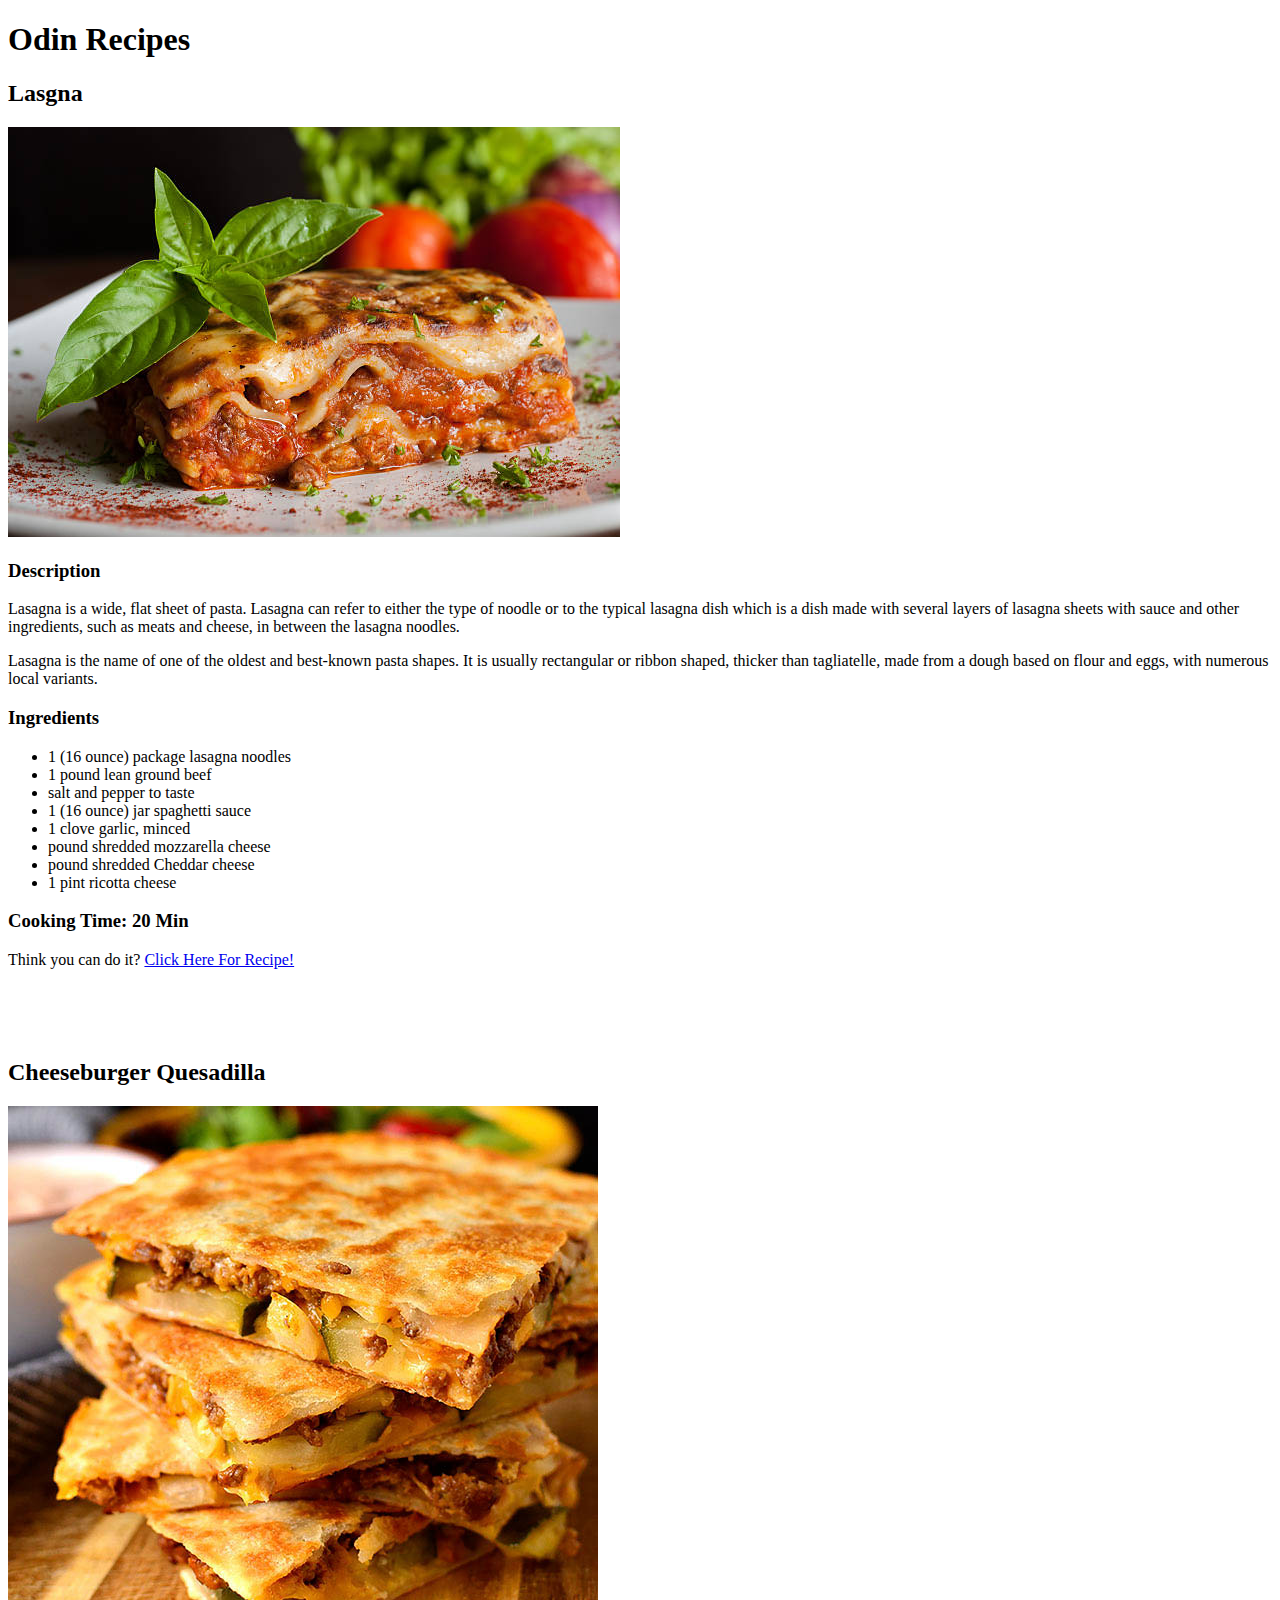
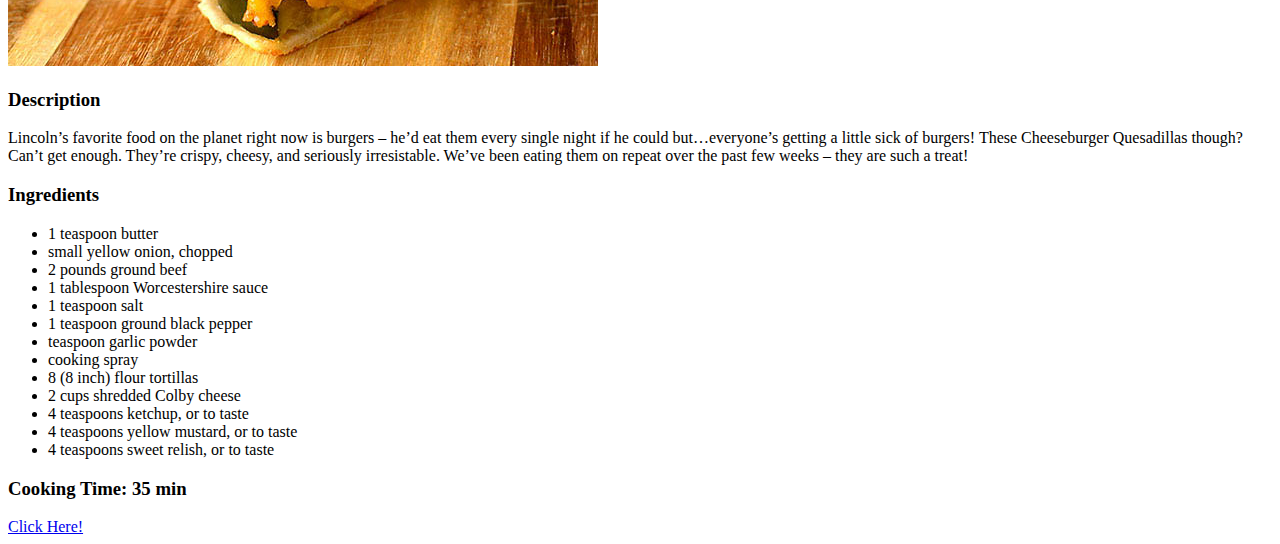
==== index.html @ fb54fe08 "Adding 3 html files and 4 images." ====
<!DOCTYPE html>
<html lang="en">
<head>
    <meta charset="UTF-8">
    <meta http-equiv="X-UA-Compatible" content="IE=edge">
    <meta name="viewport" content="width=device-width, initial-scale=1.0">
    <title>Recipes</title>
</head>
<body>
    <h1>Odin Recipes</h1>
    <h2>Lasgna</h2>
    <img src = "images/lasagna.jpg" alt = "A picture of a finished lasagna according
    to the recipe.">
    <h3>Description</h3>
    <p>Lasagna is a wide, flat sheet of pasta. Lasagna can refer to either the type of 
        noodle or to the typical lasagna dish which is a dish made with several 
        layers of lasagna sheets with sauce and other ingredients, such as meats and 
        cheese, in between the lasagna noodles.</p>
    <p>
        Lasagna is the name of one of the oldest and best-known pasta shapes. 
        It is usually rectangular or ribbon shaped, thicker than tagliatelle, 
        made from a dough based on flour and eggs, with numerous local variants.</p>
    <h3>Ingredients</h3>
    <ul>
        <li>1 (16 ounce) package lasagna noodles</li>
        <li>1 pound lean ground beef</li>
        <li>salt and pepper to taste</li>
        <li>1 (16 ounce) jar spaghetti sauce</li>
        <li>1 clove garlic, minced</li>
        <li>pound shredded mozzarella cheese</li>
        <li>pound shredded Cheddar cheese</li>
        <li>1 pint ricotta cheese</li>
    </ul>
    <h3>Cooking Time: 20 Min</h3>
    <p>Think you can do it? <a href = "recipes/lasagna.html">Click Here For Recipe!</a> </p>
    <br><br><br>

    <h2>Cheeseburger Quesadilla</h2>
    <img src="images/cheeseburgerQuesadilla.jpg" alt = "A picture of cheeseburger 
    quesadilla according to the recipe">
    <h3>Description</h3>
    <p>Lincoln’s favorite food on the planet right now is burgers – he’d eat them 
        every single night if he could but…everyone’s getting a little sick of burgers! 
        These Cheeseburger Quesadillas though? Can’t get enough. They’re crispy, cheesy, 
        and seriously irresistable. We’ve been eating them on repeat over the past 
        few weeks – they are such a treat!</p>
    <h3>Ingredients</h3>    
    <ul>
        <li>1 teaspoon butter</li>
        <li>small yellow onion, chopped</li>
        <li>2 pounds ground beef</li>
        <li>1 tablespoon Worcestershire sauce</li>
        <li>1 teaspoon salt</li>
        <li>1 teaspoon ground black pepper</li>
        <li>teaspoon garlic powder</li>
        <li>cooking spray</li>
        <li>8 (8 inch) flour tortillas</li>
        <li>2 cups shredded Colby cheese</li>
        <li>4 teaspoons ketchup, or to taste</li>
        <li>4 teaspoons yellow mustard, or to taste</li>
        <li>4 teaspoons sweet relish, or to taste</li>
    </ul>
    <h3>Cooking Time: 35 min</h3>
    <a href = "recipes/cheeseQuesadilla.html">Click Here!</a>
</body>
</html>
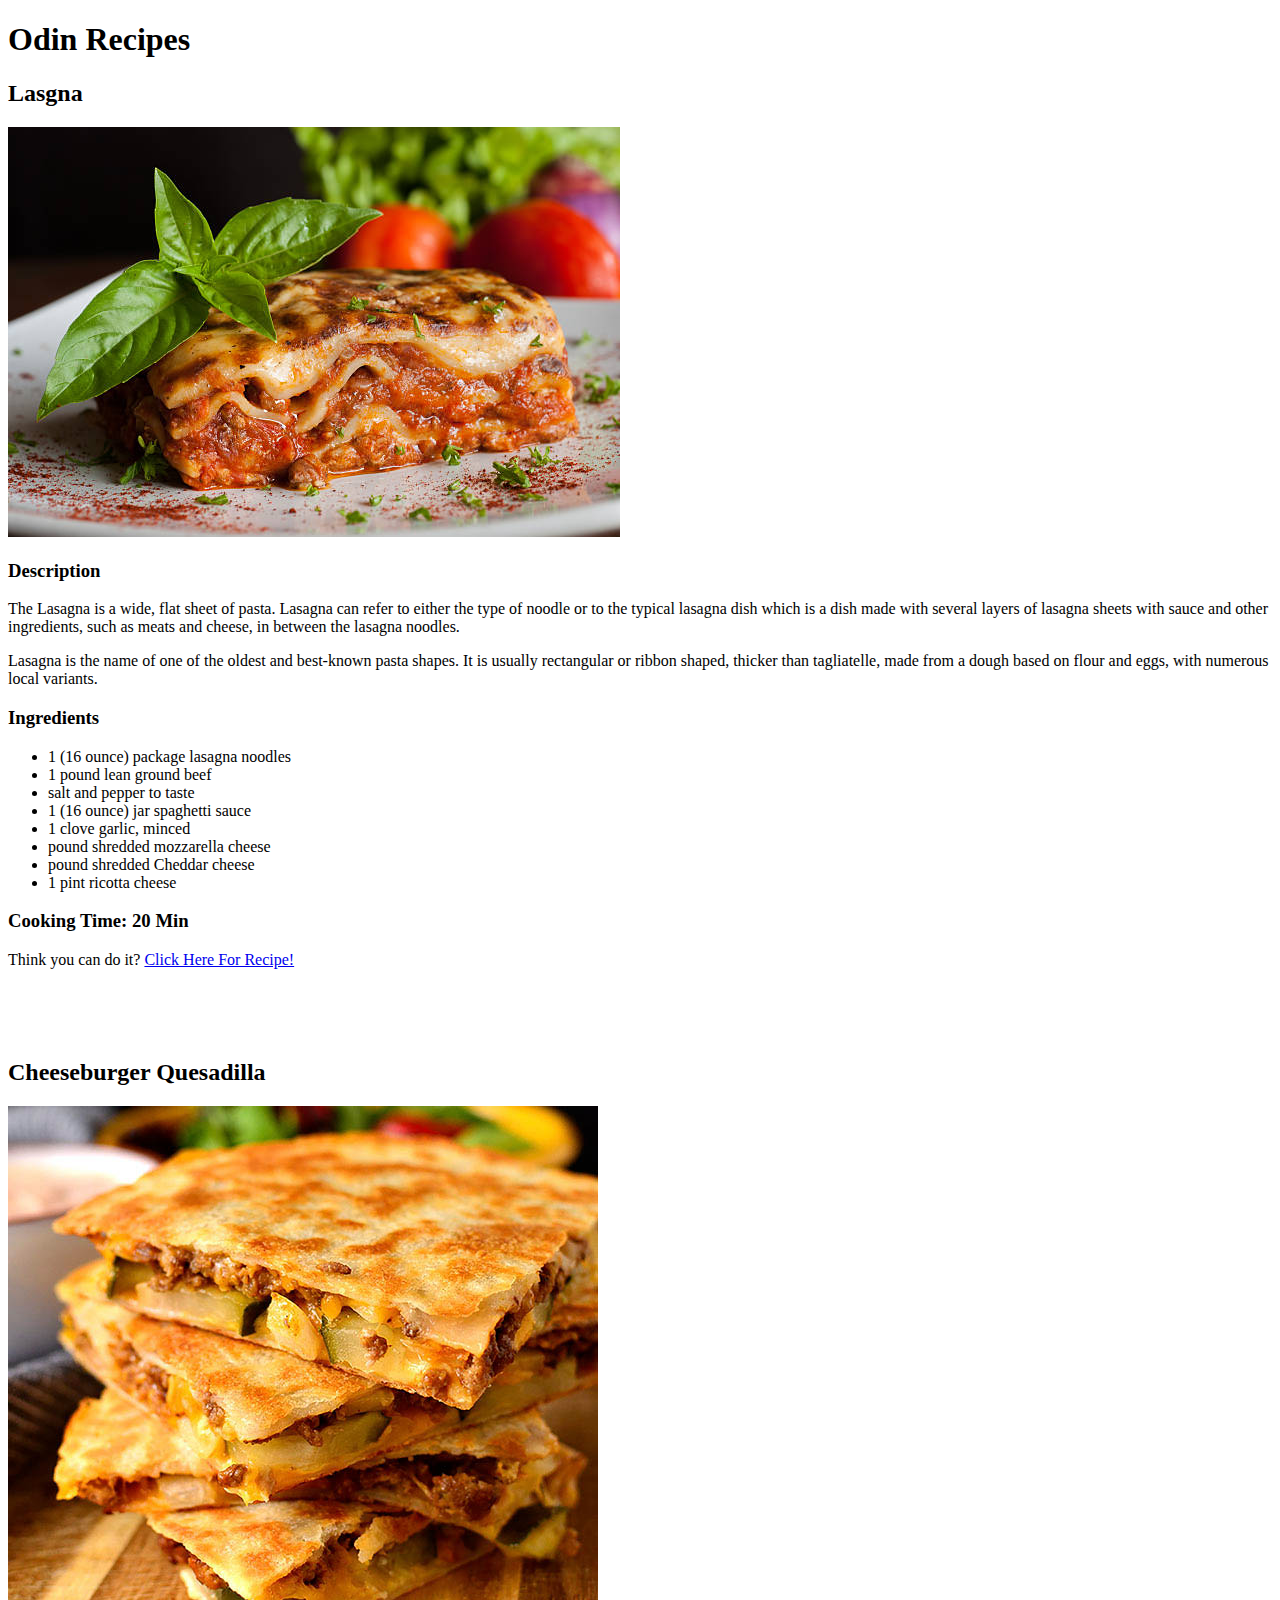
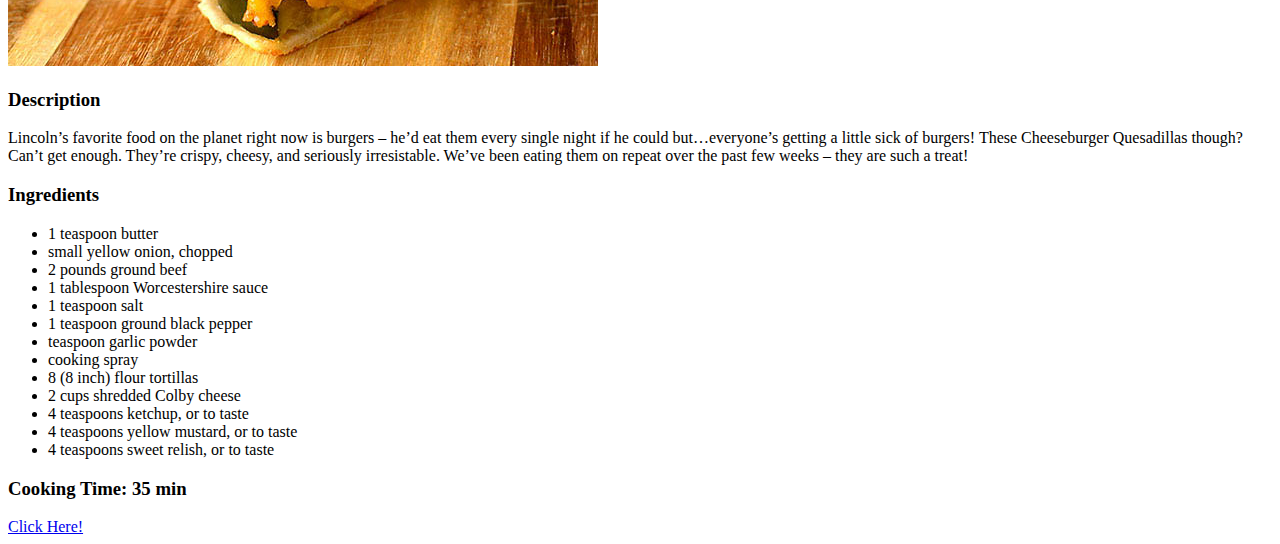
==== commit d3accc63: "Edit index.html" ====
--- a/index.html
+++ b/index.html
@@ -12,7 +12,7 @@
     <img src = "images/lasagna.jpg" alt = "A picture of a finished lasagna according
     to the recipe.">
     <h3>Description</h3>
-    <p>Lasagna is a wide, flat sheet of pasta. Lasagna can refer to either the type of 
+    <p>The Lasagna is a wide, flat sheet of pasta. Lasagna can refer to either the type of 
         noodle or to the typical lasagna dish which is a dish made with several 
         layers of lasagna sheets with sauce and other ingredients, such as meats and 
         cheese, in between the lasagna noodles.</p>
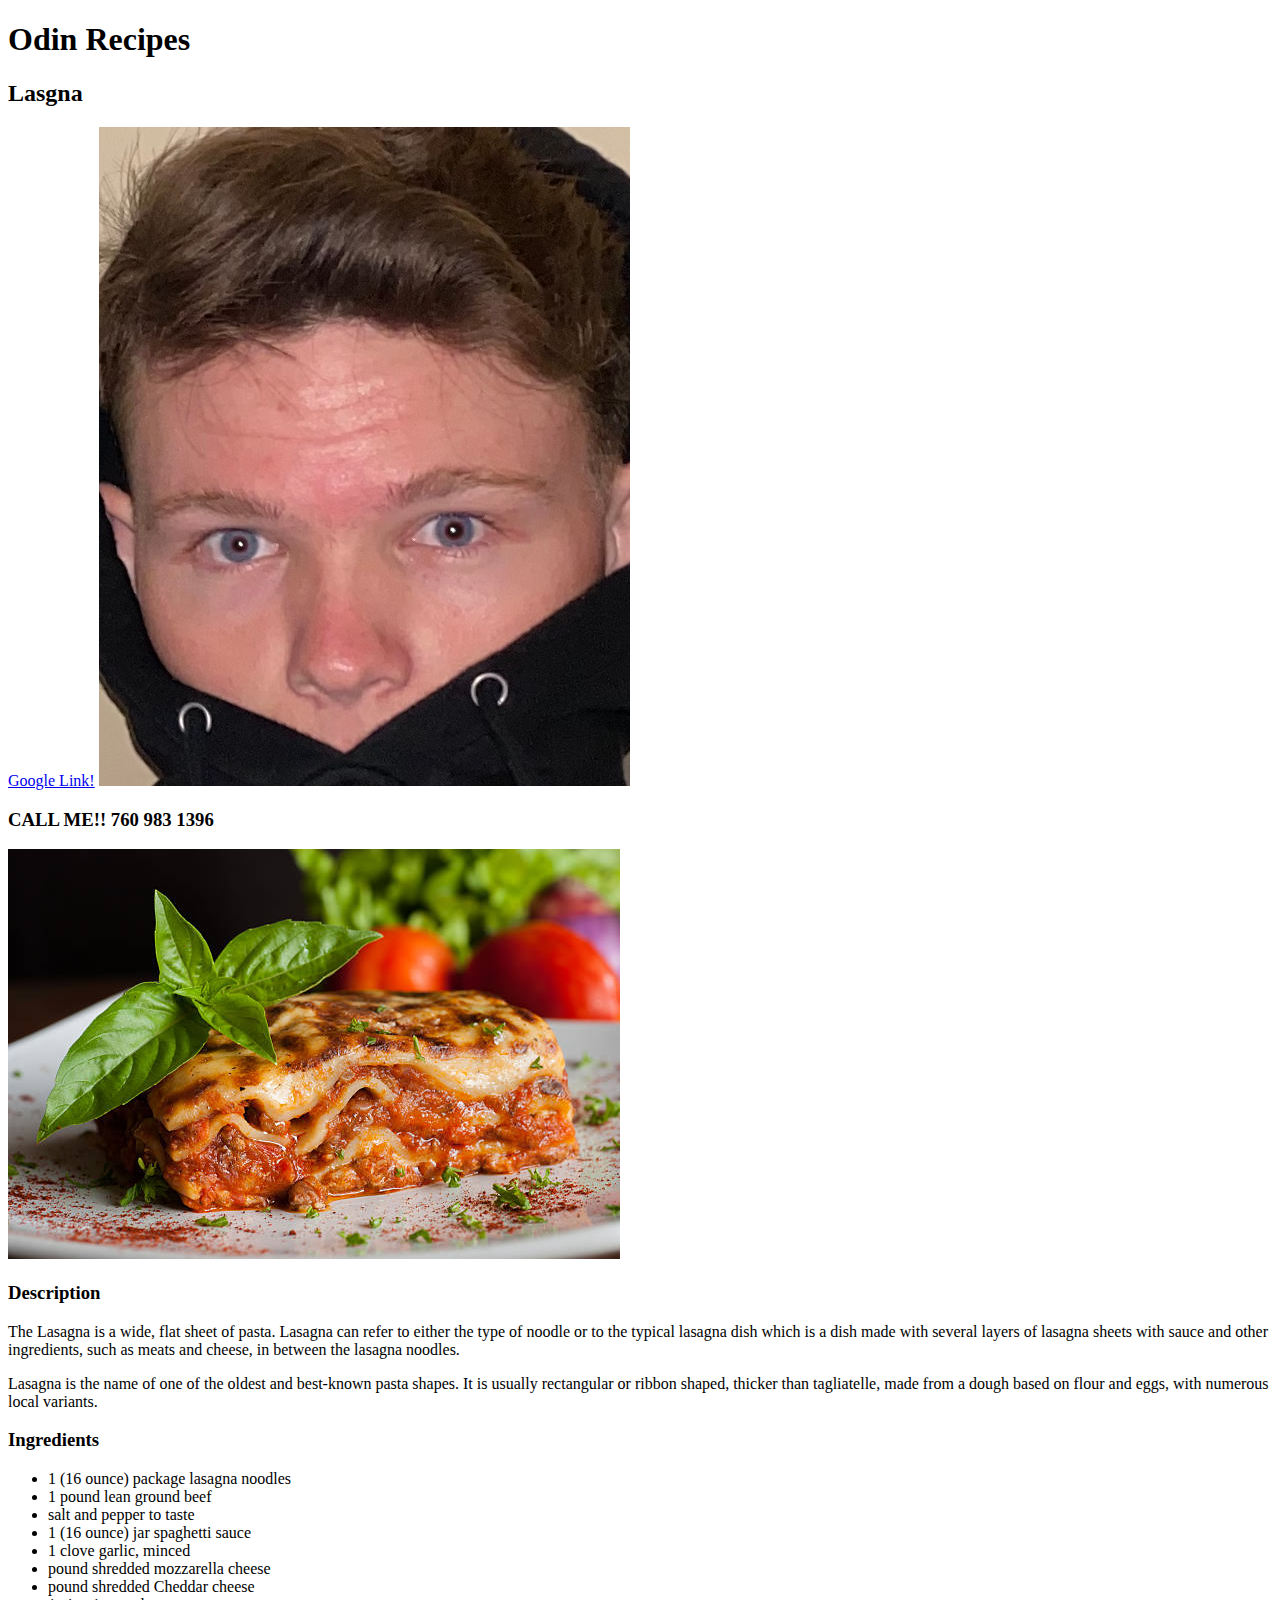
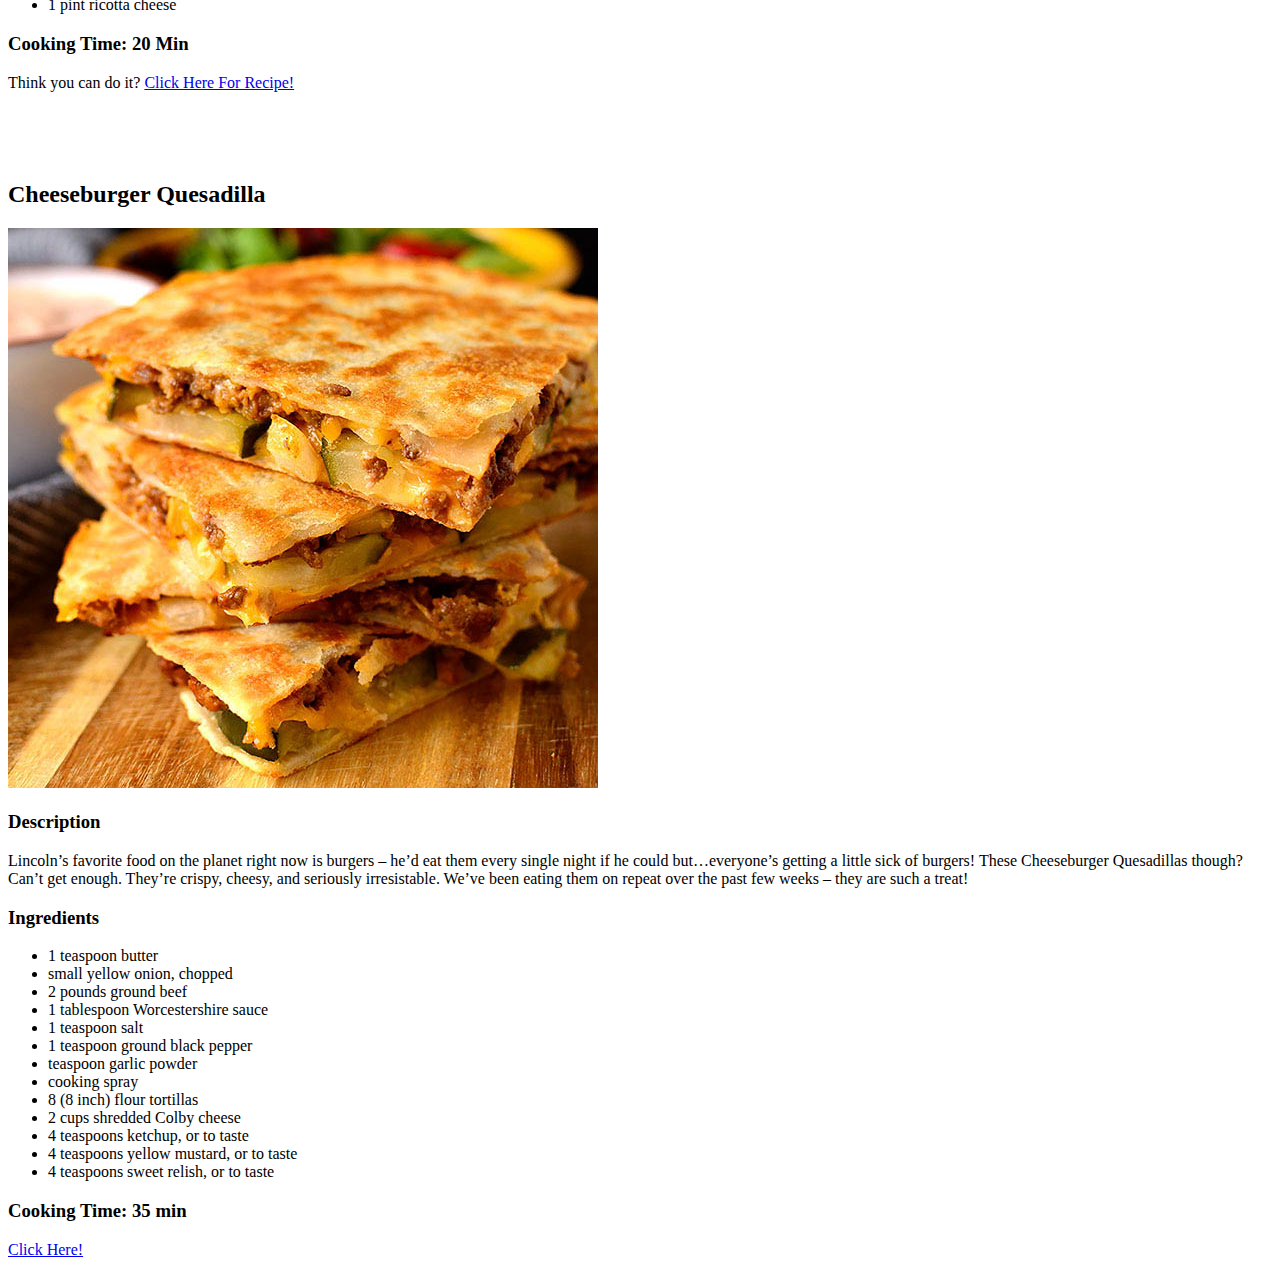
==== commit 8b255bde: "New CSS file, new image, edited html" ====
--- a/index.html
+++ b/index.html
@@ -9,6 +9,9 @@
 <body>
     <h1>Odin Recipes</h1>
     <h2>Lasgna</h2>
+    <a href = "http://google.com " target ="_blank">Google Link!</a>
+    <img src = "images/IMG_6473.jpg">
+    <h3>CALL ME!! 760 983 1396</h3>
     <img src = "images/lasagna.jpg" alt = "A picture of a finished lasagna according
     to the recipe.">
     <h3>Description</h3>
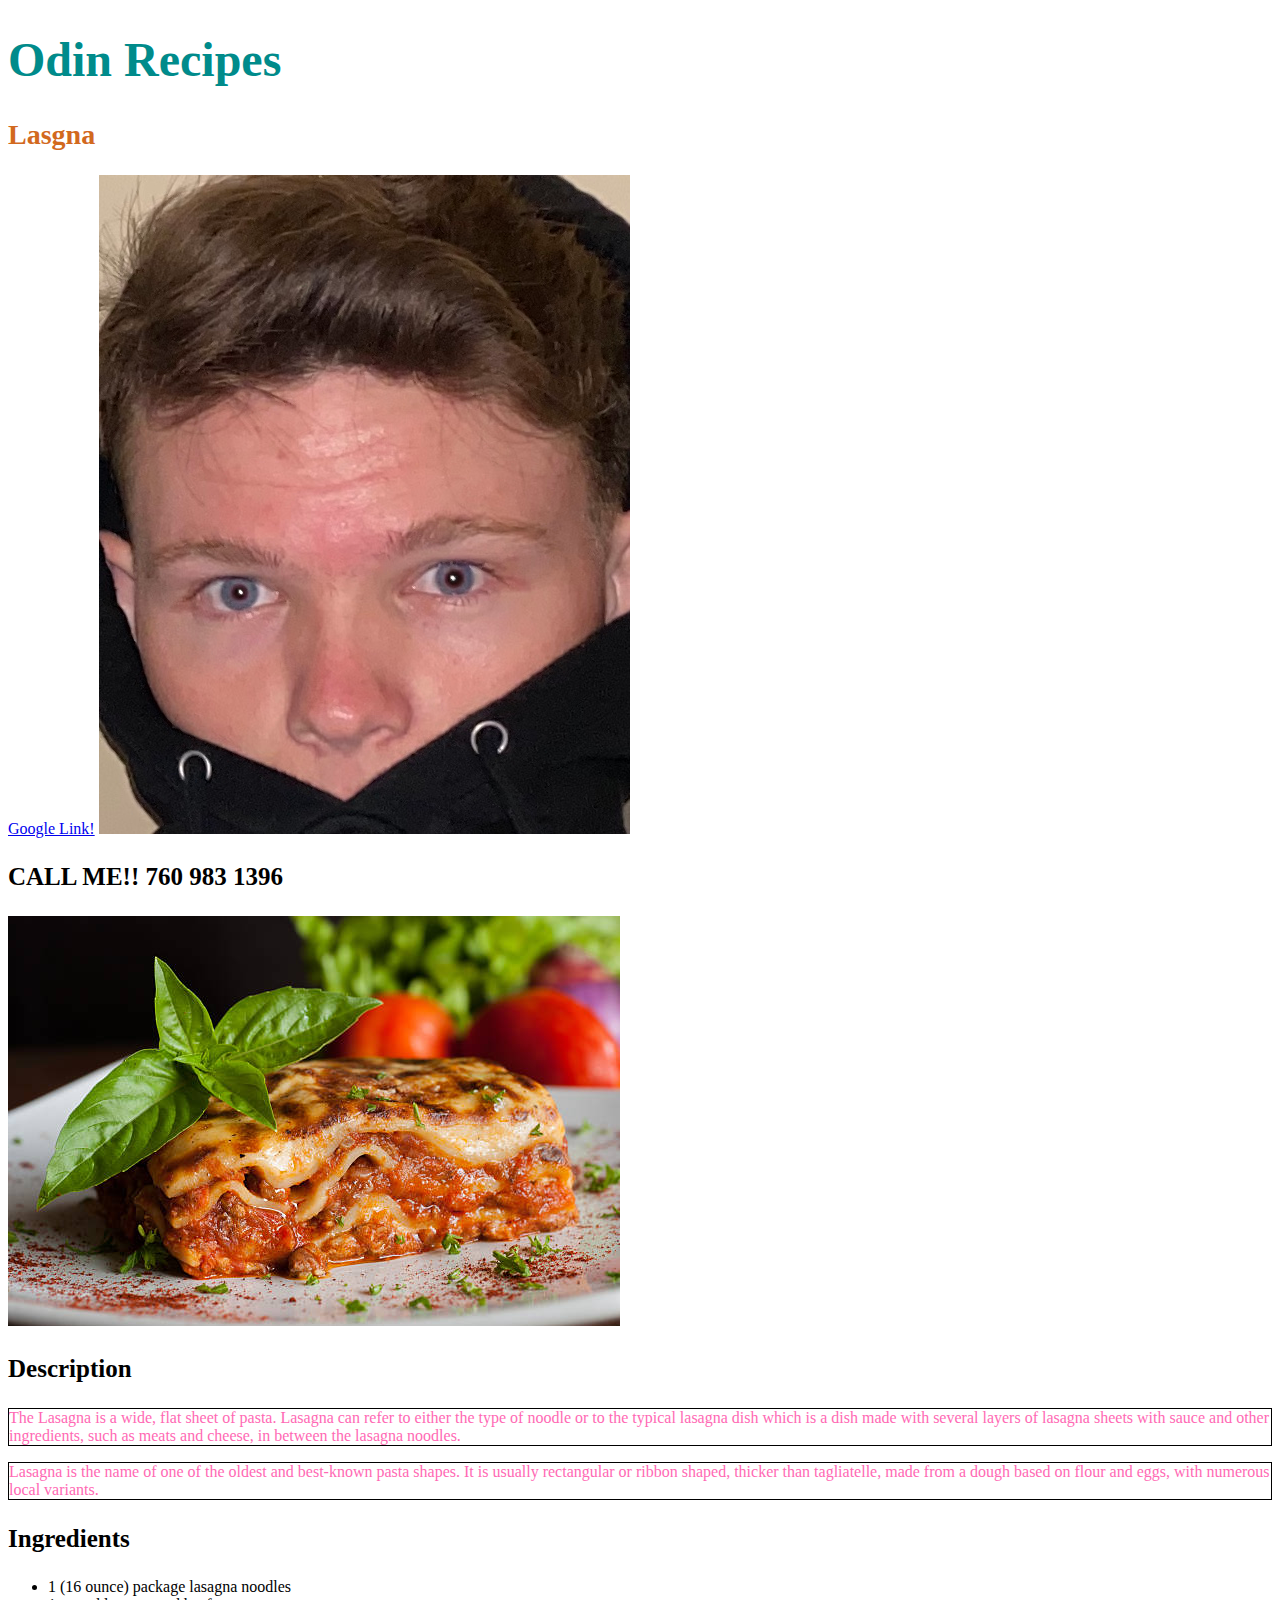
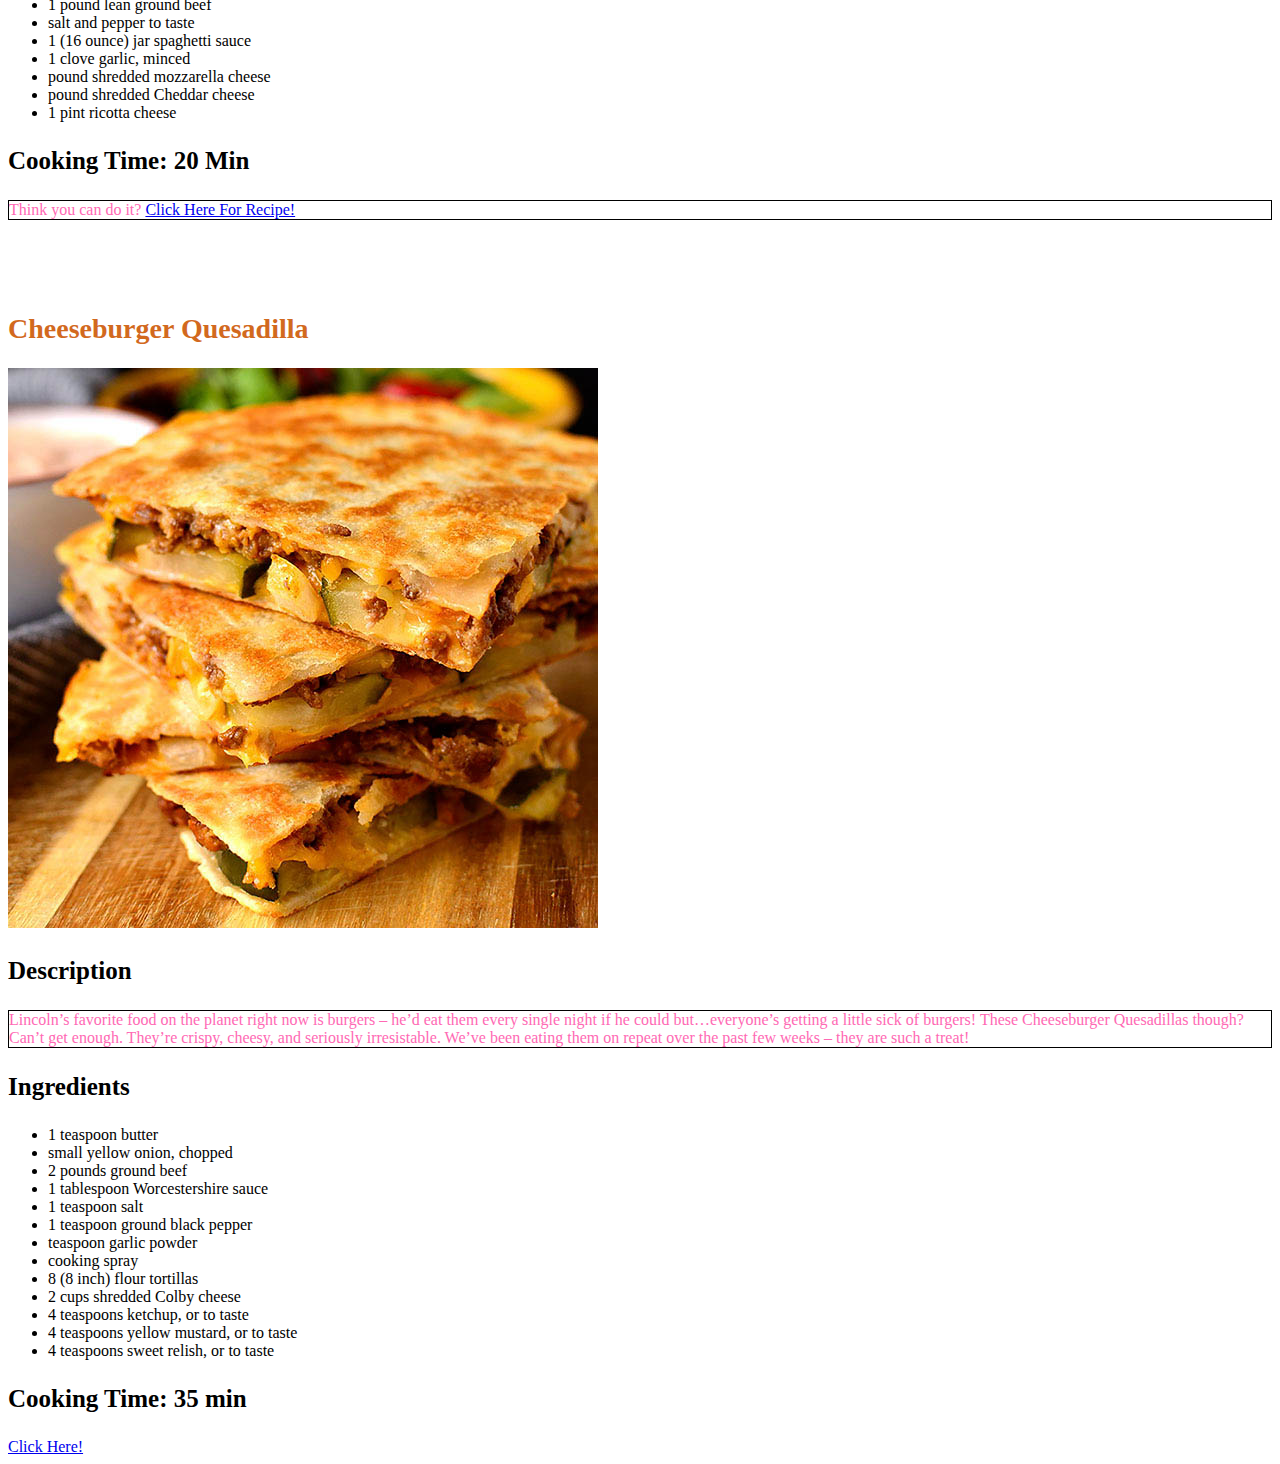
==== commit efdcbb7b: "Edited index.html" ====
--- a/index.html
+++ b/index.html
@@ -4,6 +4,7 @@
     <meta charset="UTF-8">
     <meta http-equiv="X-UA-Compatible" content="IE=edge">
     <meta name="viewport" content="width=device-width, initial-scale=1.0">
+    <link rel = "stylesheet" href="styles.css"/>
     <title>Recipes</title>
 </head>
 <body>
--- a/styles.css
+++ b/styles.css
@@ -0,0 +1,30 @@
+div{
+    color:black;
+}
+p{
+    color:hotpink;
+    border: 1px solid black;
+}
+h1{
+    font-size: 48px;
+    color:darkcyan;
+}
+h2{
+    font-size: 28px;
+    color:chocolate;
+}
+h3{
+    font-size: 25px;
+}
+.description{
+    color:cornflowerblue;
+    padding: 5px;
+}
+.ingredients{
+    color:cornflowerblue;
+    padding: 5px;
+}
+.cookingTime{
+    color:cornflowerblue;
+    padding:5px;
+}